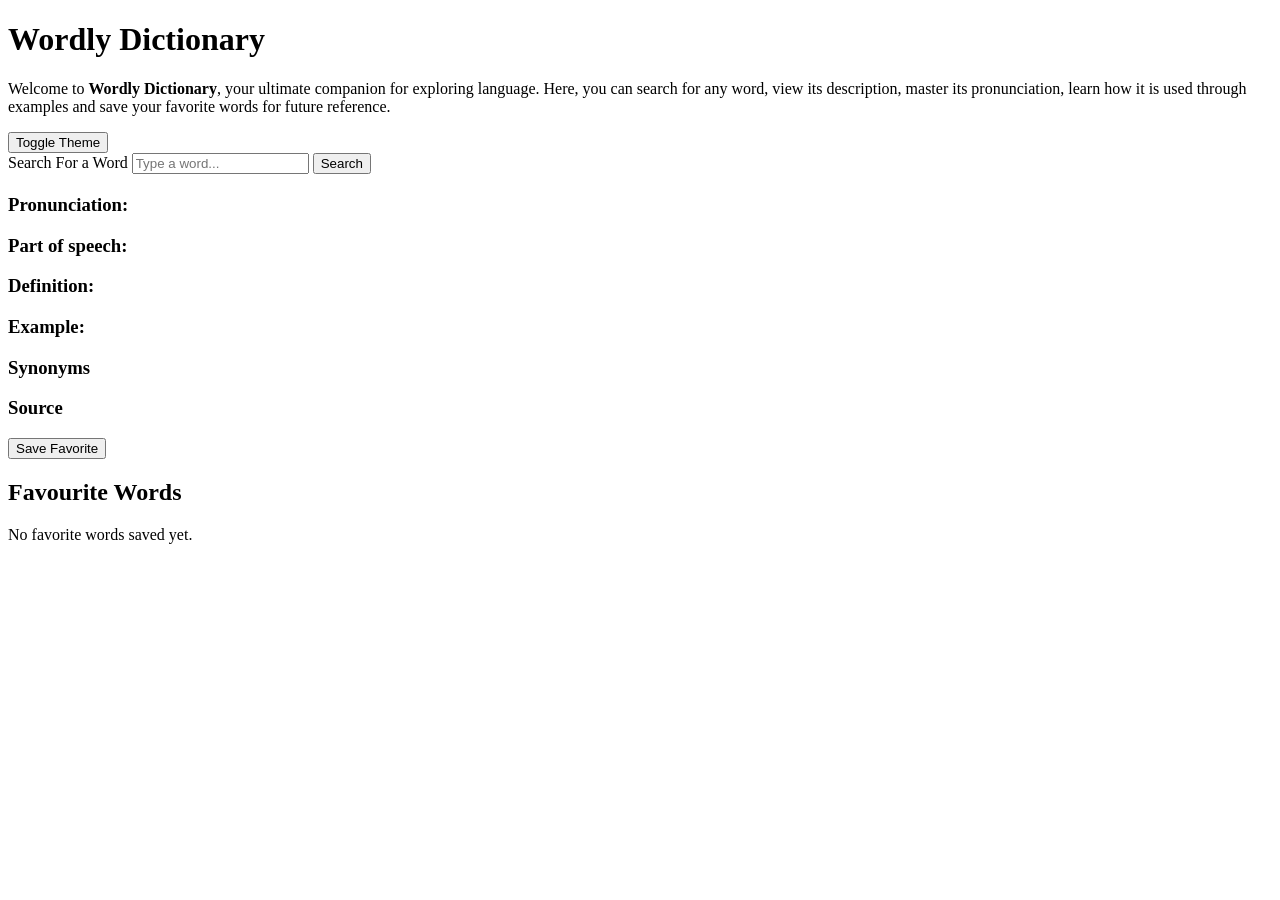
==== wordly/index.html @ fa8b47dc "feat: build full index.html with core layput elements" ====
<!DOCTYPE html>
<html lang="en">
<head>
    <!-- Specifies the character encoding for the webpage -->
    <meta charset="UTF-8">

    <!-- Makes the webpage responsive on mobile devices -->
    <meta name="viewport" content="width=device-width, initial-scale=1.0">

    <!-- Title displayed on the brwoser tab -->
    <title>Wordly Dictionary</title>

    <!-- External CSS Stylesheet -->
    <link rel="stylesheet" href="style.css">
</head>
<body>

    <div class="box">
        <!-- Header  -->
        <header>
            <!-- Main Page Heading -->
        <h1>Wordly Dictionary</h1>

        <!-- Brief Description -->
         <p class="description">
            Welcome to <strong>Wordly Dictionary</strong>, your ultimate companion for exploring language. 
            Here, you can search for any word, view its description, master its pronunciation, learn how it is used through examples and save your favorite words for future reference.
         </p>

         <!-- Toggle Button, Change between light mode and dark mode-->
          <button id="toggle-theme" aria-label="Toggle between light and dark theme">Toggle Theme</button>

        </header>
        
        <!-- Main Content -->
        <main>

            <!-- Search Section -->
          <section class="search-section">
    
          <!-- Search Form, Allows the user to search for a word -->
           <form id="search-form">

            <!-- Label shows what is expected in the input field -->
             <label for="word-input">Search For a Word</label>

             <!--Input field-->
             <input type="text" id="word-input" name="word" placeholder="Type a word..." autocomplete="off" required>

             <!-- Submit button -->
              <button type="submit">Search</button>

           </form>

            </section>

            <!-- Message Section -->
            <section class="message-section">

              <!-- Loading Message -->
              <!-- JavaScript displays "Loading while waiting for results" -->
               <p id="loading-message"></p>

               <!-- Error message -->
               <!-- role="alert" helps screen readers announce the message immediately, improving accesibility -->
               <p id="error-message" role="alert"></p>

            </section>

             <!-- Results Section -->
            <!-- Js dynamically inserts dictionary information after a successful search -->
               <section id="result">

                <!-- Display searched word -->
                 <h2 id="word"></h2>

                 <!-- Display Pronunciation -->
                    <h3>Pronunciation:</h3>
                    <p id="pronunciation"></p>

                  <!-- Audio -->
                  <!-- Allows users to listen to the pronunciation of the searched word-->
                   <audio id="audio" controls hidden></audio>

                   <!-- Parts of Speech -->
                   <!-- Displays whether the word is a noun, verb, adjective-->
                        <h3>Part of speech:</h3>
                        <p id="partofSpeech"></p>

                    <!-- Definition -->
                    <!-- Displays the meaning of the searched word -->
                        <h3>Definition:</h3>
                        <p id="definition"></p>

                     <!-- Example -->
                     <!-- Displays an example sentence showing how word is used , hidden until available-->
                        <h3>Example:</h3>
                        <p id="example" hidden></p>

                      <!-- Synonyms -->
                      <!-- Displays words that have similar meanings to the searched word, hidden until available-->
                       <h3>Synonyms</h3>
                       <p id="synonyms" hidden></p>
        
                      <!-- Source -->
                      <!-- Displays source provided by the Dictionary API, hidden until available -->
                       <h3>Source</h3>
                       <a id="source" href="#" target="_blank" hidden>View Source</a>

                      <!-- Save favorite button -->
                       <button type="button" id="save-favorite">Save Favorite</button>
               </section>

               <!-- Favorite Section -->
               <section class="favorites-section">

                <h2>Favourite Words</h2>

                <!-- Displayed when no favourites exist -->
                 <p id="empty-favorites">No favorite words saved yet.</p>

                <!-- Favorite words appear here, using javascript -->
                 <ul id="favorite-list"></ul>

               </section>

        </main>

    </div>

    <script src="script.js"></script>
</body>
</html>
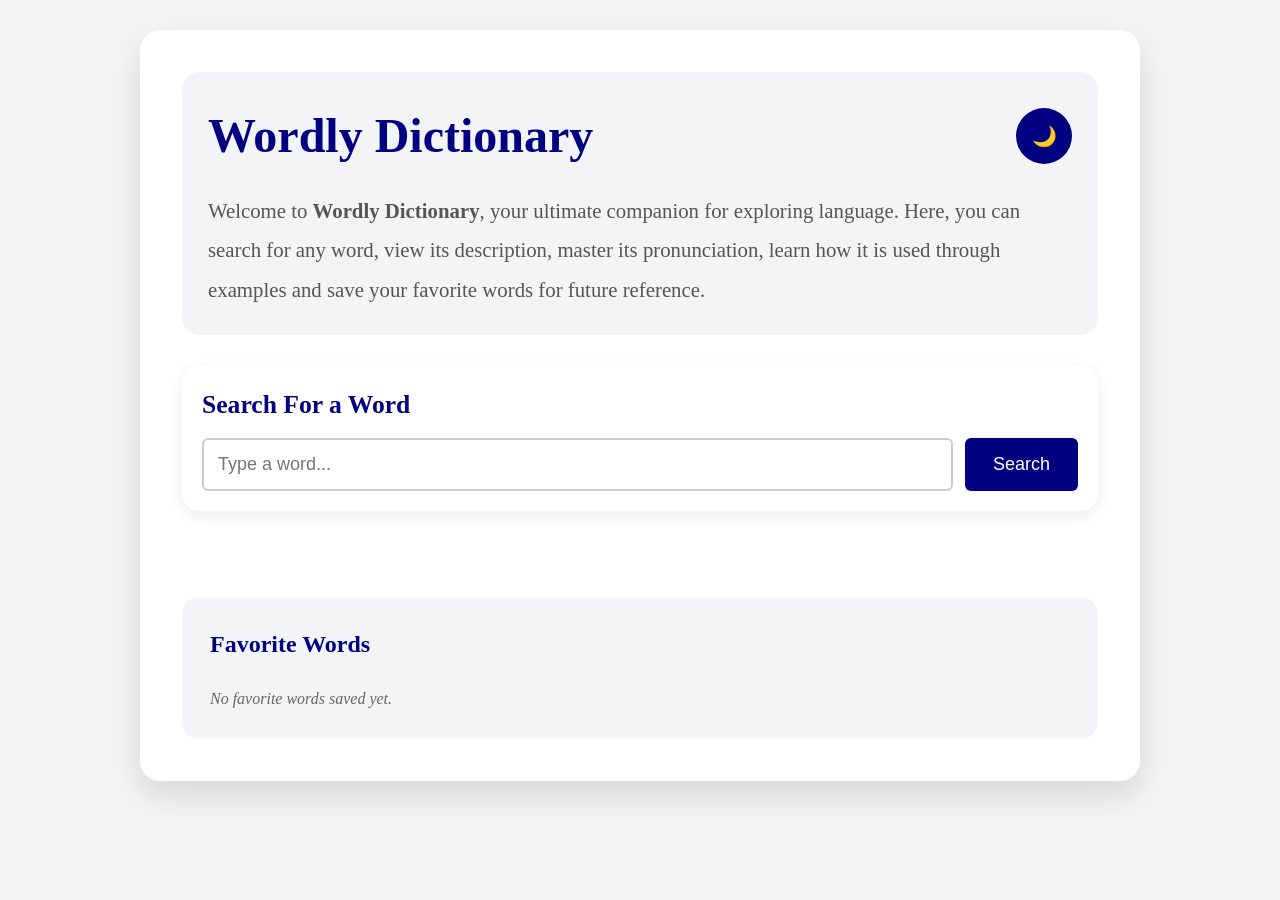
==== commit addf1c68: "feat: build full style.css with core elements" ====
--- a/wordly/index.html
+++ b/wordly/index.html
@@ -11,24 +11,28 @@
     <title>Wordly Dictionary</title>
 
     <!-- External CSS Stylesheet -->
-    <link rel="stylesheet" href="style.css">
+    <link rel="stylesheet" href="css/style.css">
 </head>
 <body>
 
     <div class="box">
         <!-- Header  -->
         <header>
+         <div class="top-header">
+
             <!-- Main Page Heading -->
-        <h1>Wordly Dictionary</h1>
+         <h1>Wordly Dictionary</h1>
+
+         <!-- Toggle Button, Change between light mode and dark mode-->
+          <button type="button" id="toggle-theme" aria-label="Toggle between light and dark theme">🌙</button>
+
+          </div>
 
         <!-- Brief Description -->
          <p class="description">
             Welcome to <strong>Wordly Dictionary</strong>, your ultimate companion for exploring language. 
             Here, you can search for any word, view its description, master its pronunciation, learn how it is used through examples and save your favorite words for future reference.
          </p>
-
-         <!-- Toggle Button, Change between light mode and dark mode-->
-          <button id="toggle-theme" aria-label="Toggle between light and dark theme">Toggle Theme</button>
 
         </header>
         
@@ -44,11 +48,15 @@
             <!-- Label shows what is expected in the input field -->
              <label for="word-input">Search For a Word</label>
 
+             <div class="search-box">
+
              <!--Input field-->
              <input type="text" id="word-input" name="word" placeholder="Type a word..." autocomplete="off" required>
 
              <!-- Submit button -->
               <button type="submit">Search</button>
+
+              </div>
 
            </form>
 
@@ -59,7 +67,7 @@
 
               <!-- Loading Message -->
               <!-- JavaScript displays "Loading while waiting for results" -->
-               <p id="loading-message"></p>
+               <p id="loading-message" role="status"></p>
 
                <!-- Error message -->
                <!-- role="alert" helps screen readers announce the message immediately, improving accesibility -->
@@ -69,7 +77,7 @@
 
              <!-- Results Section -->
             <!-- Js dynamically inserts dictionary information after a successful search -->
-               <section id="result">
+               <section id="result" class="results-section" hidden>
 
                 <!-- Display searched word -->
                  <h2 id="word"></h2>
@@ -85,7 +93,7 @@
                    <!-- Parts of Speech -->
                    <!-- Displays whether the word is a noun, verb, adjective-->
                         <h3>Part of speech:</h3>
-                        <p id="partofSpeech"></p>
+                        <p id="part-of-speech"></p>
 
                     <!-- Definition -->
                     <!-- Displays the meaning of the searched word -->
@@ -99,22 +107,22 @@
 
                       <!-- Synonyms -->
                       <!-- Displays words that have similar meanings to the searched word, hidden until available-->
-                       <h3>Synonyms</h3>
+                       <h3>Synonyms:</h3>
                        <p id="synonyms" hidden></p>
         
                       <!-- Source -->
                       <!-- Displays source provided by the Dictionary API, hidden until available -->
-                       <h3>Source</h3>
+                       <h3>Source:</h3>
                        <a id="source" href="#" target="_blank" hidden>View Source</a>
 
                       <!-- Save favorite button -->
-                       <button type="button" id="save-favorite">Save Favorite</button>
+                       <button type="button" id="save-favorite" hidden>Save Favorite</button>
                </section>
 
                <!-- Favorite Section -->
                <section class="favorites-section">
 
-                <h2>Favourite Words</h2>
+                <h2>Favorite Words</h2>
 
                 <!-- Displayed when no favourites exist -->
                  <p id="empty-favorites">No favorite words saved yet.</p>
--- a/wordly/css/style.css
+++ b/wordly/css/style.css
@@ -0,0 +1,391 @@
+/* General Reset */
+* {
+    margin: 0;
+    padding: 0;
+    box-sizing: border-box;
+}
+
+/* Body */
+body {
+    background-color: #f3f4f6;
+    font-family: Georgia, 'Times New Roman', Times, serif;
+    color: #333;
+    padding: 30px;
+    line-height: 1.6;
+}
+
+/* Main Container */
+.box {
+    margin: auto;
+    max-width: 1000px;
+    padding: 42px;
+    background-color: #ffffff;
+    border-radius: 20px;
+    box-shadow: 0 14px 32px rgba(0, 0, 0, .12);
+}
+
+/* Header */
+header {
+    background: #f3f4f6;
+    padding: 26px;
+    border-radius: 18px;
+    margin-bottom: 30px;
+
+}
+
+/* Title and Theme button */
+.top-header {
+    display: flex;
+    justify-content: space-between;
+    align-items: center;
+    margin-bottom: 16px;
+}
+
+/* Main Heading */
+header h1 {
+    color:#000080;
+    font-size: 3rem;
+}
+
+.description {
+    font-size: 1.3rem;
+    color: #555;
+    line-height: 1.9;
+
+}
+
+/* Theme Toggle button */
+#toggle-theme {
+    width: 56px;
+    height: 56px;
+    font-size: 20px;
+    border: none;
+    border-radius: 52%;
+    background-color: #000080;
+    color: white;
+    cursor: pointer;
+    transition: .3s;
+}
+
+#toggle-theme:hover {
+    background-color:#0000cc;
+}
+
+#toggle-theme:active {
+    transform: scale(.96);
+}
+
+#toggle-theme:focus-visible {
+    outline: 3px solid #ffd700;
+}
+
+/* Search Section */
+.search-section {
+    background: #ffffff;
+    margin-bottom: 20px;
+    padding: 20px;
+    border-radius: 18px;
+    box-shadow: 0 5px 15px rgba(0,0,0,.08);
+}
+
+/* Search Form */
+#search-form label{
+    display: block;
+    margin-bottom: 12px;
+    font-weight: bold;
+    font-size: 1.6rem;
+    color: #000080;
+}
+
+/* Input and button */
+.search-box {
+    display: flex;
+    gap: 12px;
+}
+
+/* Input */
+#word-input {
+    font-size: 18px;
+    padding: 14px;
+    flex: 1;
+    border: 2px solid #ccc;
+    border-radius: 6px;
+}
+
+#word-input:focus-visible {
+    outline: 3px solid #000080;
+    border-color: #0000cc;
+}
+
+#search-form button {
+    border: none;
+    padding: 14px 28px;
+    background: #000080;
+    color: white;
+    font-size: 18px;
+    border-radius: 6px;
+    cursor: pointer;
+    transition: .3s; 
+}
+
+#search-form button:hover {
+    background: #0000cc;
+}
+
+#search-form button:active {
+    transform:scale(.97);
+}
+
+#search-form button:disabled {
+    background: #bdbdbd;
+    cursor: not-allowed;
+}
+
+#search-form button:focus-visible {
+    outline: 3px solid #ffd700;
+}
+
+/* Message Section */
+.message-section {
+    margin-bottom: 24px;
+    min-height: 42px;
+}
+
+/* Loading */
+#loading-message {
+    color:#38bdf8;
+    font-weight: bold;
+}
+
+/* Error */
+#error-message {
+    color:#dc2626;
+    font-weight: bold;;
+}
+
+/* JS adds this class while fetching */
+.loading {
+    opacity:.6;
+    pointer-events: none;
+}
+
+/* Utility class */
+.hidden{
+    display: none;
+}
+
+/* Results */
+.results-section {
+    margin-bottom: 32px;
+    padding:28px;
+    background-color: #f8fafc;
+    border-left: 6px solid #2563eb;
+    border-radius: 12px;
+}
+
+#word {
+    margin-bottom: 24px;
+    color: #000080;
+}
+
+.results-section h3{
+    color:#444;
+    margin-top: 20px;
+}
+
+.results-section p{
+    margin-top: 8px;
+    margin-bottom: 12px;
+    word-wrap: break-word;
+    overflow-wrap: break-word;
+}
+
+/* Source */
+#source {
+    color:#0000cc;
+    text-decoration: none;
+}
+
+#source:hover{
+    text-decoration: underline;
+}
+
+/* Audio */
+audio {
+    width: 100%;
+    margin-top: 12px;
+}
+
+/* Save Favorite button */
+#save-favorite {
+    margin-top: 22px;
+    background: #000080;
+    color: white;
+    padding: 10px 18px;
+    border: none;
+    border-radius: 6px;
+    cursor: pointer;
+    transition: .3s;
+}
+
+#save-favorite:hover {
+    background: #0000cc;
+}
+
+/* Highlighted favorite */
+.saved {
+    background:#f59e0b !important;
+}
+
+/* Favorite Section */
+.favorites-section {
+    background-color: #f3f4f6;
+    padding: 28px;
+    border-radius: 18px;
+}
+
+.favorites-section h2{
+    color: #000080;
+    margin-bottom: 22px;
+}
+
+#empty-favorites {
+    color: #666;
+    font-style: italic;
+}
+
+/* Removes bullet points */
+#favorite-list {
+    list-style: none;
+}
+
+/* Each saved favorite */
+.favorite-item{
+    display: flex;
+    justify-content: space-between;
+    align-items: center;
+    background: white;
+    padding: 18px;
+    margin-bottom: 18px;
+    border-left: 5px solid #000080;
+    border-radius: 12px;
+    box-shadow: 0 3px 8px rgba(0, 0, 0, .08);
+}
+
+/* Favorite word */
+.favorite-item strong {
+    color: #000080;
+    font-size: 1.2rem;
+}
+
+.favorite-item p{
+    margin-top: 8px;
+    color: #666;
+}
+
+.favorite-item button {
+    padding: 12px 18px;
+    margin-left: 12px;
+    border: none;
+    border-radius: 6px;
+    cursor: pointer;
+    transition: .3s;
+}
+
+/* Search Again button */
+.favorite-item button:first-child{
+    background: #000080;
+    color: white;
+}
+
+/* Remove button */
+.favorite-item button:last-child{
+    background: #dc2626;
+    color:white;
+}
+
+.favorite-item button:hover{
+    opacity: .9;
+}
+
+/* Responsive design */
+@media(max-width: 768px) {
+    .box{
+        padding: 26px;
+    }
+
+    header h1{
+        font-size: 2.3rem;
+    }
+
+    .description {
+        font-size: 1rem;
+    }
+
+    .top-header{
+        flex-direction: column;
+        gap: 22px;
+        align-items: flex-start;
+    }
+
+    .search-box {
+        flex-direction: column;
+    }
+
+    #search-form button {
+        width: 100%;
+    }
+
+    .favorite-item{
+        flex-direction: column;
+        align-items: flex-start;
+        gap: 16px;
+    }
+}
+
+/* Dark theme */
+body.dark-theme{
+    background: #111827;
+    color: #f9fafb;
+}
+
+body.dark-theme .box{
+    background: #1f2937;
+}
+
+body.dark-theme header{
+    background: #2d3748;
+}
+
+body.dark-theme .description{
+    color: #d1d5db;
+}
+
+body.dark-theme .search-section,
+body.dark-theme .results-section,
+body.dark-theme .favorites-section{
+    background: #374151;
+}
+
+body.dark-theme h1,
+body.dark-theme h2,
+body.dark-theme h3 {
+    color:#60a5fa;
+}
+
+body.dark-theme input{
+    background: #1f2937;;
+    color: white;
+    border-color: #60a5fa;
+}
+
+
+
+
+   
+
+
+
+
+
+
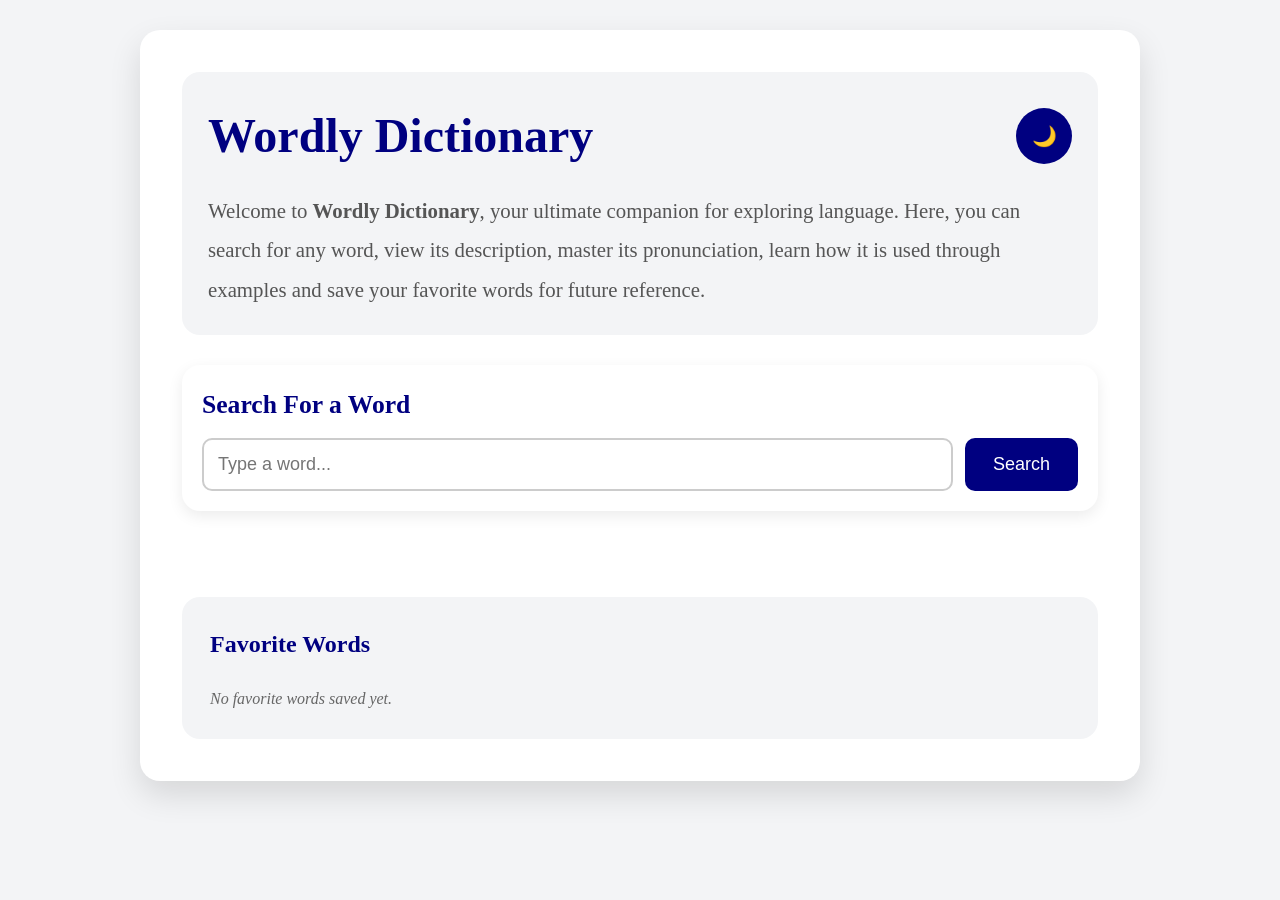
==== commit b968dbc3: "feat: implement search functionality and initialize app on page load" ====
--- a/wordly/index.html
+++ b/wordly/index.html
@@ -136,6 +136,6 @@
 
     </div>
 
-    <script src="script.js"></script>
+    <script src="js/script.js"></script>
 </body>
 </html>
--- a/wordly/css/style.css
+++ b/wordly/css/style.css
@@ -60,7 +60,7 @@
     height: 56px;
     font-size: 20px;
     border: none;
-    border-radius: 52%;
+    border-radius: 50%;
     background-color: #000080;
     color: white;
     cursor: pointer;
@@ -109,7 +109,7 @@
     padding: 14px;
     flex: 1;
     border: 2px solid #ccc;
-    border-radius: 6px;
+    border-radius: 10px;
 }
 
 #word-input:focus-visible {
@@ -123,7 +123,7 @@
     background: #000080;
     color: white;
     font-size: 18px;
-    border-radius: 6px;
+    border-radius: 10px;
     cursor: pointer;
     transition: .3s; 
 }
@@ -181,11 +181,13 @@
     background-color: #f8fafc;
     border-left: 6px solid #2563eb;
     border-radius: 12px;
+    box-shadow: 0 4px 12px rgba(0,0,0, .08);
 }
 
 #word {
     margin-bottom: 24px;
     color: #000080;
+    font-size: 2rem;
 }
 
 .results-section h3{
@@ -195,7 +197,8 @@
 
 .results-section p{
     margin-top: 8px;
-    margin-bottom: 12px;
+    margin-bottom: 16px;
+    line-height: 1.8;
     word-wrap: break-word;
     overflow-wrap: break-word;
 }
@@ -223,7 +226,7 @@
     color: white;
     padding: 10px 18px;
     border: none;
-    border-radius: 6px;
+    border-radius: 10px;
     cursor: pointer;
     transition: .3s;
 }
@@ -269,7 +272,12 @@
     margin-bottom: 18px;
     border-left: 5px solid #000080;
     border-radius: 12px;
+    transition: .3s;
     box-shadow: 0 3px 8px rgba(0, 0, 0, .08);
+}
+
+.favorite-item:hover {
+    transform: translateY(-2px);
 }
 
 /* Favorite word */
@@ -287,7 +295,7 @@
     padding: 12px 18px;
     margin-left: 12px;
     border: none;
-    border-radius: 6px;
+    border-radius: 10px;
     cursor: pointer;
     transition: .3s;
 }
@@ -345,38 +353,65 @@
 
 /* Dark theme */
 body.dark-theme{
-    background: #111827;
+    background: #0b132b;
     color: #f9fafb;
 }
 
 body.dark-theme .box{
-    background: #1f2937;
+    background: #1c2541;
 }
 
 body.dark-theme header{
-    background: #2d3748;
+    background: #243b6b;
 }
 
 body.dark-theme .description{
-    color: #d1d5db;
+    color: #dbe0f5;
 }
 
 body.dark-theme .search-section,
 body.dark-theme .results-section,
 body.dark-theme .favorites-section{
-    background: #374151;
+    background: #324a7a;
+}
+
+body.dark-theme #toggle-theme,
+body.dark-theme #search-form button,
+body.dark-theme #save-favorite{
+    background: #001f5c;
+    color: white;
+
+}
+
+body.dark-theme #toggle-theme:hover,
+body.dark-theme #search-form button:hover,
+body.dark-theme #save-favorite:hover{
+    background: #003b8e;
+
 }
 
 body.dark-theme h1,
 body.dark-theme h2,
 body.dark-theme h3 {
-    color:#60a5fa;
+    color:#8ec5ff;
 }
 
 body.dark-theme input{
-    background: #1f2937;;
-    color: white;
-    border-color: #60a5fa;
+    background: #16213e;
+    color: white;
+    border: 2px solid #5b8def;
+}
+
+body.dark-theme input::placeholder{
+    color: #b8c7e6;
+}
+
+body.dark-theme a{
+    color:#8ec5ff;
+}
+
+body.dark-theme a:hover{
+    color: #b7dcff;
 }
 
 
